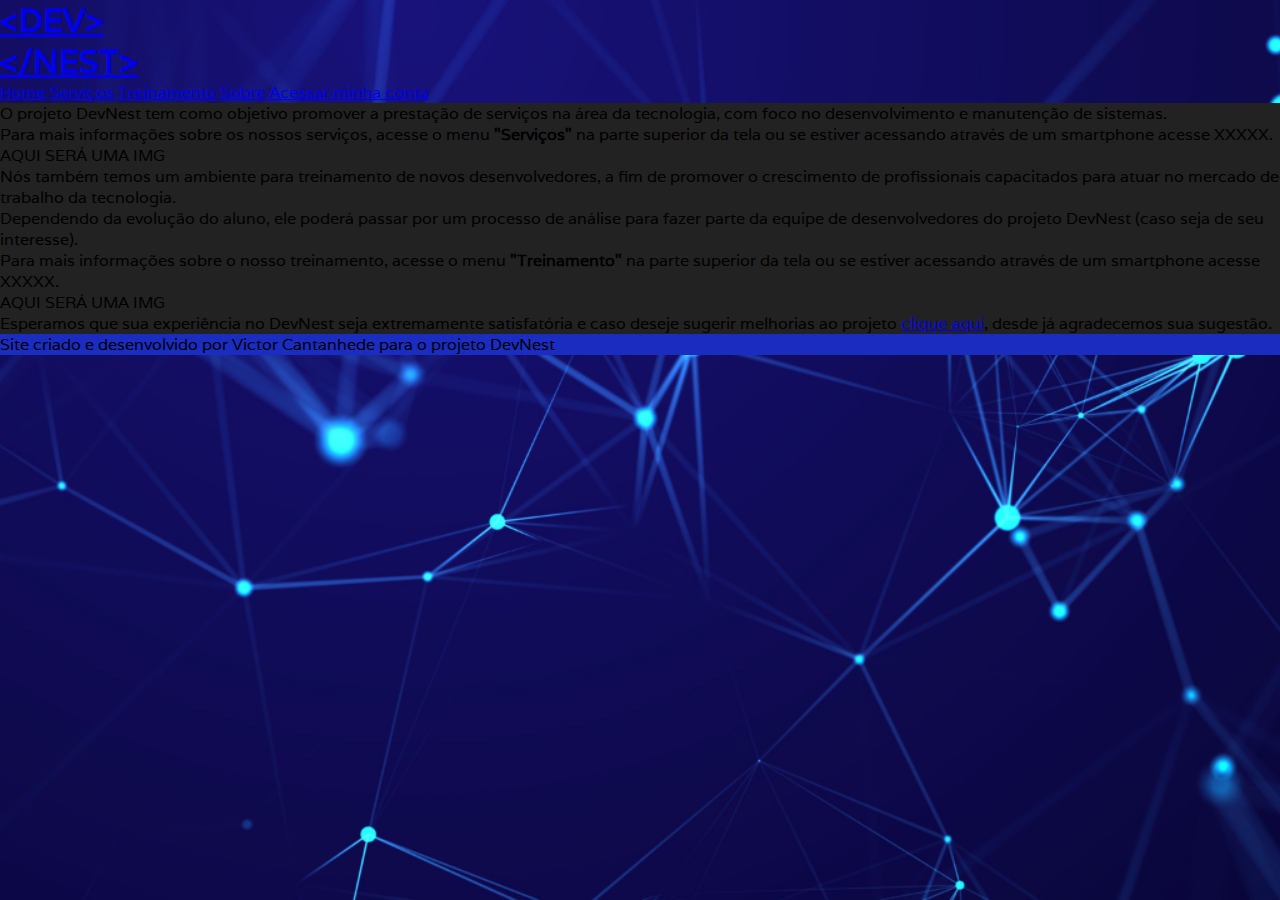
==== home.html @ 0b0e447b "html home iniciado" ====
<!DOCTYPE html>
<html lang="pt-br">
<head>
    <meta charset="UTF-8">
    <meta name="viewport" content="width=device-width, initial-scale=1.0">
    <title>DevNest - Home</title>
    <link rel="shortcut icon" href="imagens/favicon.ico" type="image/x-icon">
    <link rel="stylesheet" href="estilos/acesso.css">
    <link rel="stylesheet" href="estilos/home.css">
    <link rel="stylesheet" href="estilos/home002.css">
</head>
<body>

    <!--CABEÇALHO-->
    <header>
        <div class="cabecalho">

            <!--LOGO DEVNEST-->
            <div class="logo">
                <a href="home.html" target="_self">
                    <h1 id="logo01">&lt;DEV&gt;</h1>
                    <h1 id="logo02">&lt;/NEST&gt;</h1>
                </a>
            </div>

            <!--MENUS DE NAVEGAÇÃO-->
            <nav class="menus">
                <a href="home.html">Home</a>
                <a href="#">Serviços</a>
                <a href="#">Treinamento</a>
                <a href="#">Sobre</a>
                <a href="#">Acessar minha conta</a>
            </nav>
        </div>
    </header>

    <!--CONTEÚDO PRINCIPAL-->
    <main>

        <!--SOBRE OS SERVIÇOS-->
        <section class="sobreservicos">
            <article class="infoservicos">
                <p>
                    O projeto DevNest tem como objetivo promover a prestação de serviços na área da tecnologia, com foco no desenvolvimento e manutenção de sistemas.
                </p>
                <p>
                    Para mais informações sobre os nossos serviços, acesse o menu <strong>"Serviços"</strong> na parte superior da tela ou se estiver acessando através de um smartphone acesse XXXXX.
                </p>
            </article>
            <span>AQUI SERÁ UMA IMG</span>
        </section>

        <!--SOBRE O TREINAMENTO-->
        <section class="sobretreinamento">
            <article class="infotreinamento">
                <p>
                    Nós também temos um ambiente para treinamento de novos desenvolvedores, a fim de promover o crescimento de profissionais capacitados para atuar no mercado de trabalho da tecnologia.
                </p>
                <p>
                    Dependendo da evolução do aluno, ele poderá passar por um processo de análise para fazer parte da equipe de desenvolvedores do projeto DevNest (caso seja de seu interesse).
                </p>
                <p>
                    Para mais informações sobre o nosso treinamento, acesse o menu <strong>"Treinamento"</strong> na parte superior da tela ou se estiver acessando através de um smartphone acesse XXXXX.
                </p>
            </article>
            <span>AQUI SERÁ UMA IMG</span>
        </section>

        <!--FINAL DO CONTEÚDO-->
        <section>
            <p>
                Esperamos que sua experiência no DevNest seja extremamente satisfatória e caso deseje sugerir melhorias ao projeto <a href="#">clique aqui</a>, desde já agradecemos sua sugestão.
            </p>
        </section>
    </main>

    <!--RODAPÉ-->
    <footer>
        <aside>
            <p>
                Site criado e desenvolvido por Victor Cantanhede para o projeto DevNest
            </p>
        </aside>
    </footer>
</body>
</html>
---- estilos/acesso.css ----
@charset "UTF-8";

/*VERSÃO MOBILE*/

/*CONFIGURAÇÃO GERAL*/

@import url('https://fonts.googleapis.com/css2?family=Varela&display=swap');


/*VARIÁVEIS PADRÕES*/

:root {
    --fontepadrao: "Varela", sans-serif;
    --corpadrao001: #1B2CC1;
    --corpadrao002: #058ED9;
    --corpadrao003: #00A7E1;
    --corpadrao004: #34E5FF;
    --corpadrao005: #FFFFFF;
    --corpadrao006: #222222;
    --box-shado001: 0px 0px 20px rgba(0, 0, 0, 0.60);
}

* {
    margin: 0px;
    padding: 0px;
    font-family: var(--fontepadrao);
}

/*BACKGROUND GERAL*/

html, body {
    height: 100vh;
    width: 100vw;
    background-color: white;
}

/*CONFIGURAÇÃO ESPECÍFICA MOBILE*/

@media screen and (max-width: 640px) {

/*BACKGROUND*/
    html, body {
        background-image: url(../imagens/wallpaper-fundo001.png);
        background-size: cover;
        background-repeat: no-repeat;
    }

/*CONTAINER PRINCIPAL*/
    div.container {
        width: 90vw;
        max-width: 300px;
        height: 70vh;
        padding: 15px;
        display: flex;
        flex-flow: column wrap;
        justify-content: space-evenly;
        align-items: stretch;
        position: absolute;
        top: 50%;
        left: 50%;
        transform: translate(-50%, -50%);

        color: var(--corpadrao005);
        background-color: rgba(0, 0, 0, 0.5);
        backdrop-filter: blur(10px);
        border-radius: 10px;
        box-shadow: var(--box-shado001)
    }

    div.container002 {
        height: 500px;
        display: flex;
        flex-flow: column wrap;
        justify-content: space-evenly;
        align-items: stretch;
    }

/*LOGO DEVNEST*/
    div.titulos {
        text-align: center;
        font-weight: bolder;
    }

    #titulo01 {
        padding-right: 57px;
        font-size: 2em;
        text-shadow: var(--box-shado001);
    }

    #titulo02 {
        text-align: center;
        font-size: 3em;
        color: var(--corpadrao002);
        text-shadow: var(--box-shado001);
    }

/*SAUDAÇÃO*/
    div.saudacao {
        text-align: left;
        font-size: 1em;
    }

/*INPUT DADOS*/
    form {
        display: flex;
        justify-content: center;
    }

    input#inome {
        width: 100%;
        height: 40px;
        padding: 10px;
        outline: none;
        border: none;
        border-radius: 10px;
        font-size: 1em;
        box-shadow: var(--box-shado001);
        background-color: var(--corpadrao006);
        color: white;
    }

    input#inome:focus {
        background-color: white;
        color: black;
        transition: 0.4s;
    }

/*BOTÃO ENTRAR*/
    #btnEntrar {
        width: 100%;
        height: 56px;
        padding: 10px;
        outline: none;
        border: none;
        border-radius: 10px;
        box-shadow: var(--box-shado001);
        font-size: 1.1em;    
        background-color: var(--corpadrao001);
        color: white;
        cursor: pointer;
    }

    #btnEntrar:hover {
        background-color: var(--corpadrao002);
        transition: 0.4s;
    }

    #btnEntrar:active {
        background-color: var(--corpadrao006);
        color: white;
        transition: 0.1s;
    }

/*OU*/
    #iou {
        font-size: 1em;
        text-align: center;
    }

/*ACESSO ANÔNIMO*/
    div#containerAnonimo {
        height: 0px;
        margin-top: 10px;
        margin-bottom: 10px;
        display: flex;
        justify-content: center;
        align-items: center;
    }

    #acessAnonimo {
        width: 200px;
        color: var(--corpadrao005);
        text-align: center;
        text-decoration: none;
        border: 1px solid var(--corpadrao001);
        border-radius: 10px;
        box-shadow: var(--box-shado001);
    }

    #acessAnonimo:hover {
        background-color: var(--corpadrao001);
        color: white;
        transition: 0.4s;
    }

    #acessAnonimo:active {
        background-color: var(--corpadrao006);
        color: white;
        transition: 0.1s;
    }

}
---- estilos/home.css ----
@charset "UTF-8";

/*VERSÃO MOBILE*/

/*PÁGINA INICIAL*/

/*CONFIGURAÇÃO GERAL*/

@import url('https://fonts.googleapis.com/css2?family=Varela&display=swap');


/*VARIÁVEIS PADRÕES*/

:root {
    --fontepadrao: "Varela", sans-serif;
    --corpadrao001: #1B2CC1;
    --corpadrao002: #058ED9;
    --corpadrao003: #00A7E1;
    --corpadrao004: #34E5FF;
    --corpadrao005: #FFFFFF;
    --corpadrao006: #222222;
    --box-shado001: 0px 0px 20px rgba(0, 0, 0, 0.60);
}

* {
    margin: 0px;
    padding: 0px;
    font-family: var(--fontepadrao);
}

/*BACKGROUND GERAL*/

html, body {
    height: 100vh;
    width: 100vw;
    background-color: white;
    display: flex;
    flex-flow: column wrap;
}

@media screen and (max-width: 640px) {

    /*BACKGROUND*/
    html, body {
        background-image: url(../imagens/wallpaper-fundo001.png);
        background-size: cover;
        background-repeat: no-repeat;
    }
}
---- estilos/home002.css ----
@charset "UTF-8";

/*VERSÃO DESKTOP*/

/*PÁGINA INICIAL*/

/*CONFIGURAÇÃO GERAL*/

@import url('https://fonts.googleapis.com/css2?family=Varela&display=swap');


/*VARIÁVEIS PADRÕES*/

:root {
    --fontepadrao: "Varela", sans-serif;
    --corpadrao001: #1B2CC1;
    --corpadrao002: #058ED9;
    --corpadrao003: #00A7E1;
    --corpadrao004: #34E5FF;
    --corpadrao005: #FFFFFF;
    --corpadrao006: #222222;
    --box-shado001: 0px 0px 20px rgba(0, 0, 0, 0.60);
}

* {
    margin: 0px;
    padding: 0px;
    font-family: var(--fontepadrao);
}

/*BACKGROUND GERAL*/

html, body {
    height: 100vh;
    width: 100vw;
    background-color: white;
}

@media screen and (min-width: 641px) {

    /*BACKGROUND*/
    html, body {
        background-image: url(../imagens/wallpaper-fundo001.png);
        background-size: cover;
        background-repeat: no-repeat;
        display: flex;
        flex-flow: column wrap;
    }

    main {
        background-color: var(--corpadrao006);
    }

    footer {
        background-color: var(--corpadrao001);
    }
}
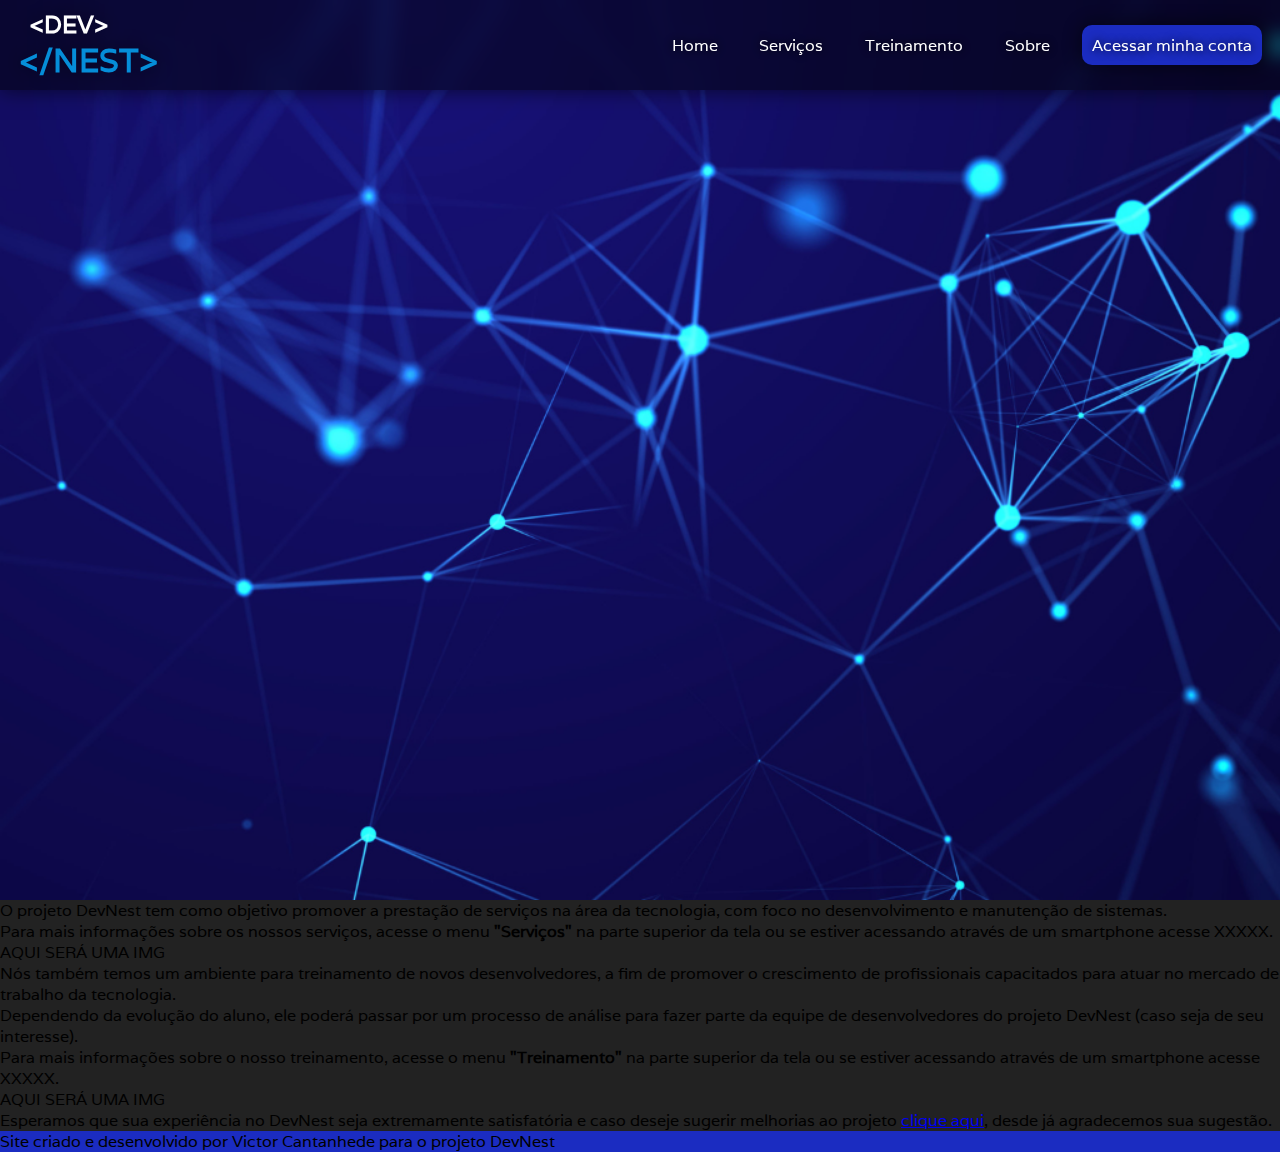
==== commit 312783d7: "barra de menu finalizada" ====
--- a/home.html
+++ b/home.html
@@ -25,11 +25,11 @@
 
             <!--MENUS DE NAVEGAÇÃO-->
             <nav class="menus">
-                <a href="home.html">Home</a>
-                <a href="#">Serviços</a>
-                <a href="#">Treinamento</a>
-                <a href="#">Sobre</a>
-                <a href="#">Acessar minha conta</a>
+                <a href="home.html"><p>Home</p></a>
+                <a href="#"><p>Serviços</p></a>
+                <a href="#"><p>Treinamento</p></a>
+                <a href="#"><p>Sobre</p></a>
+                <a href="#" id="btnAcessarConta"><p>Acessar minha conta</p></a>
             </nav>
         </div>
     </header>
--- a/estilos/acesso.css
+++ b/estilos/acesso.css
@@ -17,6 +17,7 @@
     --corpadrao004: #34E5FF;
     --corpadrao005: #FFFFFF;
     --corpadrao006: #222222;
+    --fundo-blur: rgba(0, 0, 0, 0.5);
     --box-shado001: 0px 0px 20px rgba(0, 0, 0, 0.60);
 }
 
--- a/estilos/home.css
+++ b/estilos/home.css
@@ -19,6 +19,7 @@
     --corpadrao004: #34E5FF;
     --corpadrao005: #FFFFFF;
     --corpadrao006: #222222;
+    --fundo-blur: rgba(0, 0, 0, 0.5);
     --box-shado001: 0px 0px 20px rgba(0, 0, 0, 0.60);
 }
 
--- a/estilos/home002.css
+++ b/estilos/home002.css
@@ -19,6 +19,7 @@
     --corpadrao004: #34E5FF;
     --corpadrao005: #FFFFFF;
     --corpadrao006: #222222;
+    --fundo-blur: rgba(0, 0, 0, 0.5);
     --box-shado001: 0px 0px 20px rgba(0, 0, 0, 0.60);
 }
 
@@ -32,8 +33,10 @@
 
 html, body {
     height: 100vh;
-    width: 100vw;
+    width: 100%;
     background-color: white;
+    display: flex;
+    flex-flow: column wrap;
 }
 
 @media screen and (min-width: 641px) {
@@ -43,8 +46,84 @@
         background-image: url(../imagens/wallpaper-fundo001.png);
         background-size: cover;
         background-repeat: no-repeat;
+        background-attachment: fixed;
         display: flex;
-        flex-flow: column wrap;
+        flex-flow: column nowrap;
+    }
+
+    header {
+        min-height: 100vh;
+    }
+
+    header div.cabecalho {
+        padding: 20px;
+        position: fixed;
+        height: 50px;
+        width: 97%;
+        display: flex;
+        flex-direction: row;
+        justify-content: space-between;
+        align-items: center;
+        background-color: var(--fundo-blur);
+        backdrop-filter: blur(10px);
+        box-shadow: var(--box-shado001);
+    }
+
+    header div.cabecalho a {
+        height: 20px;
+        text-decoration: none;
+        cursor: pointer;
+    }
+
+    #logo01 {
+        margin-left: 10px;
+        font-size: 1.5em;
+        color: white;
+        text-shadow: var(--box-shado001);
+    }
+
+    #logo02 {
+        font-size: 2em;
+        color: var(--corpadrao002);
+        text-shadow: var(--box-shado001);
+    }
+
+    nav.menus {
+        width: 600px;
+        display: flex;
+        justify-content: space-between;
+    }
+
+    nav.menus a {
+        padding: 10px;
+        color: white;
+        border-radius: 10px;
+        text-align: center;
+        transition: 0.4s;
+    }
+
+    nav.menus a p {
+        text-shadow: 0px 0px 10px black;
+    }
+
+    nav.menus a:hover {
+        background-color: var(--corpadrao002);
+        font-weight: bold;
+        text-shadow: var(--box-shado001);
+        box-shadow: var(--box-shado001);
+        transition: 0.4s;
+    }
+
+    nav.menus a#btnAcessarConta {
+        background-color: var(--corpadrao001);
+        text-shadow: var(--box-shado001);
+        box-shadow: var(--box-shado001);
+        transition: 0.4s;
+    }
+
+    nav.menus a#btnAcessarConta:hover {
+        background-color: var(--corpadrao002);
+        transition: 0.4s;
     }
 
     main {
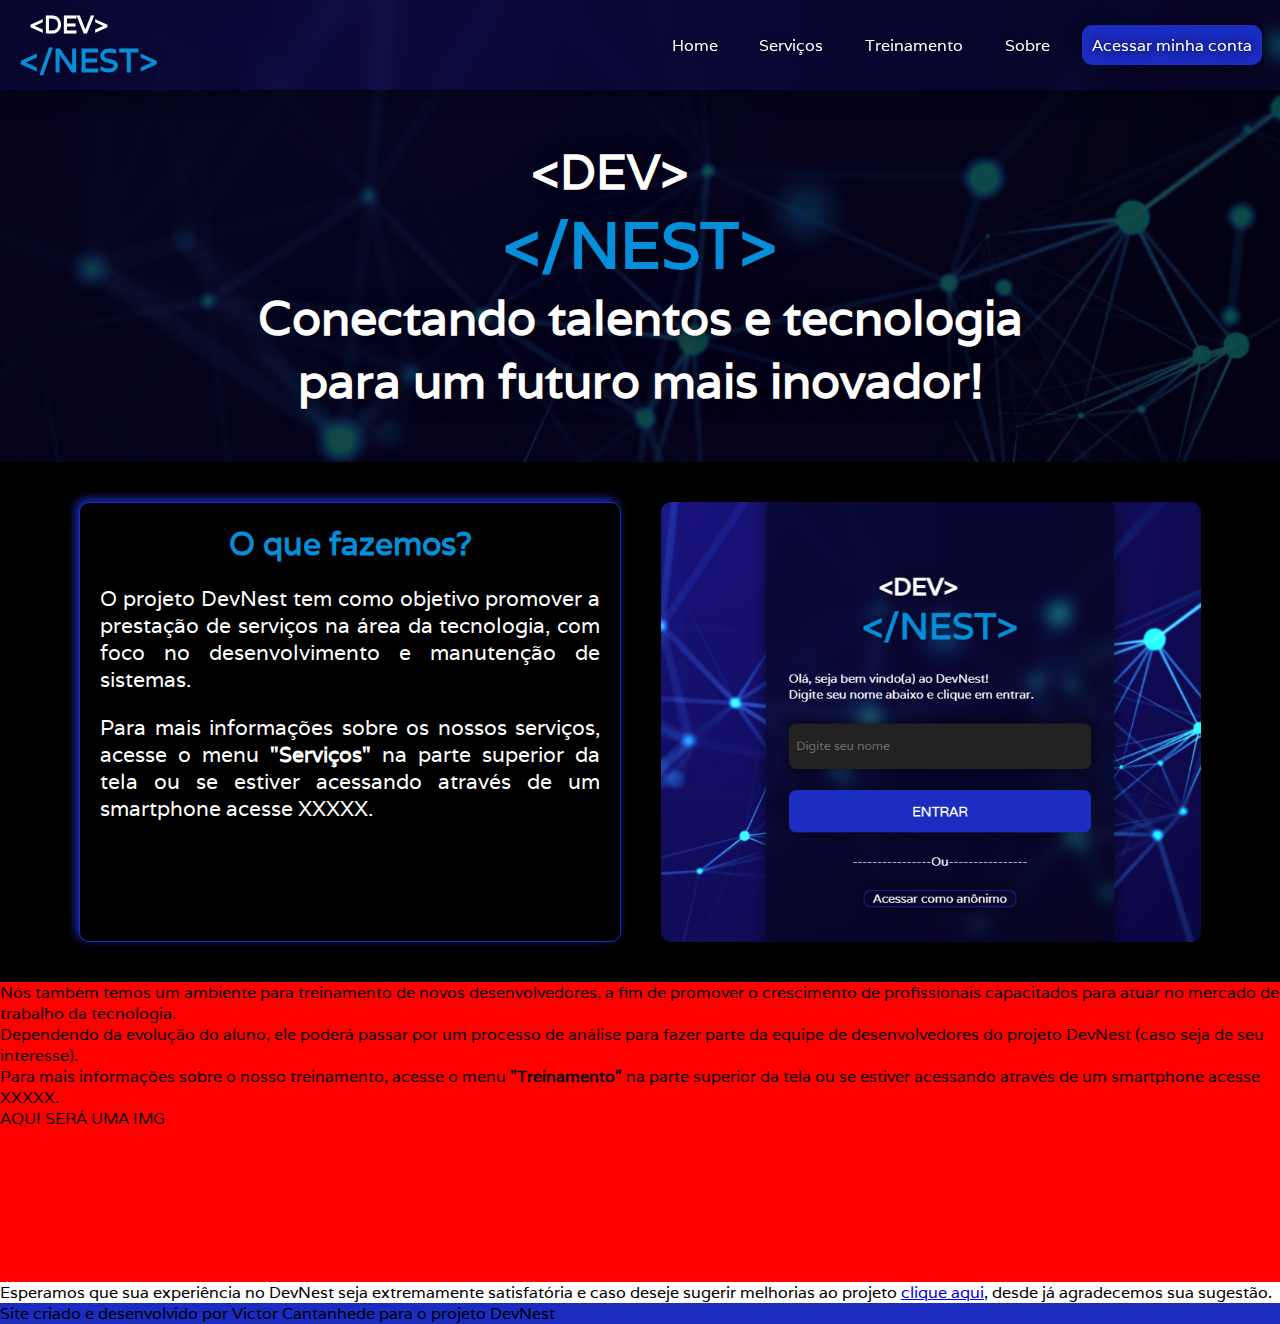
==== commit 79544c8d: "teste main" ====
--- a/home.html
+++ b/home.html
@@ -37,17 +37,33 @@
     <!--CONTEÚDO PRINCIPAL-->
     <main>
 
+        <!--SLOGAN-->
+        <section class="slogan">
+            <article class="sobreslogan">
+                <h1 id="logo01">&lt;DEV&gt;</h1>
+                <h1 id="logo02">&lt;/NEST&gt;</h1>
+                <p>
+                    Conectando talentos e tecnologia para um futuro mais inovador!
+                </p>
+            </article>
+        </section>
+
         <!--SOBRE OS SERVIÇOS-->
         <section class="sobreservicos">
             <article class="infoservicos">
+                <h1>O que fazemos?</h1>
+                <br>
                 <p>
                     O projeto DevNest tem como objetivo promover a prestação de serviços na área da tecnologia, com foco no desenvolvimento e manutenção de sistemas.
                 </p>
+                <br>
                 <p>
                     Para mais informações sobre os nossos serviços, acesse o menu <strong>"Serviços"</strong> na parte superior da tela ou se estiver acessando através de um smartphone acesse XXXXX.
                 </p>
             </article>
-            <span>AQUI SERÁ UMA IMG</span>
+            <span>
+                <!--img css-->
+            </span>
         </section>
 
         <!--SOBRE O TREINAMENTO-->
--- a/estilos/acesso.css
+++ b/estilos/acesso.css
@@ -17,6 +17,7 @@
     --corpadrao004: #34E5FF;
     --corpadrao005: #FFFFFF;
     --corpadrao006: #222222;
+    --corpadrao007: #0a0a0a;
     --fundo-blur: rgba(0, 0, 0, 0.5);
     --box-shado001: 0px 0px 20px rgba(0, 0, 0, 0.60);
 }
--- a/estilos/home.css
+++ b/estilos/home.css
@@ -19,6 +19,7 @@
     --corpadrao004: #34E5FF;
     --corpadrao005: #FFFFFF;
     --corpadrao006: #222222;
+    --corpadrao007: #0a0a0a;
     --fundo-blur: rgba(0, 0, 0, 0.5);
     --box-shado001: 0px 0px 20px rgba(0, 0, 0, 0.60);
 }
--- a/estilos/home002.css
+++ b/estilos/home002.css
@@ -19,6 +19,7 @@
     --corpadrao004: #34E5FF;
     --corpadrao005: #FFFFFF;
     --corpadrao006: #222222;
+    --corpadrao007: #0a0a0a;
     --fundo-blur: rgba(0, 0, 0, 0.5);
     --box-shado001: 0px 0px 20px rgba(0, 0, 0, 0.60);
 }
@@ -36,7 +37,7 @@
     width: 100%;
     background-color: white;
     display: flex;
-    flex-flow: column wrap;
+    flex-flow: column nowrap;
 }
 
 @media screen and (min-width: 641px) {
@@ -52,14 +53,13 @@
     }
 
     header {
-        min-height: 100vh;
+        min-height: 90px;
     }
 
     header div.cabecalho {
-        padding: 20px;
-        position: fixed;
         height: 50px;
         width: 97%;
+        padding: 20px;
         display: flex;
         flex-direction: row;
         justify-content: space-between;
@@ -67,6 +67,7 @@
         background-color: var(--fundo-blur);
         backdrop-filter: blur(10px);
         box-shadow: var(--box-shado001);
+        position: fixed;
     }
 
     header div.cabecalho a {
@@ -96,6 +97,7 @@
 
     nav.menus a {
         padding: 10px;
+        outline: none;
         color: white;
         border-radius: 10px;
         text-align: center;
@@ -126,8 +128,104 @@
         transition: 0.4s;
     }
 
+    /*TESTANDO POSIÇÃO SLOGAN*/
+    div.slogan {
+        height: 300px;
+        max-width: 500px;
+        background-color: white;
+    }
+
+    section.slogan p {
+        font-size: 3em;
+        text-align: center;
+    }
+
+    /*CONTEÚDO PRINCIPAL*/
     main {
-        background-color: var(--corpadrao006);
+        max-width: 100%;
+        display: flex;
+        flex-flow: column nowrap;
+    }
+
+    main section.slogan {
+        min-height: 300px;
+        min-width: 100%;
+        display: flex;
+        justify-content: center;
+        align-items: center;
+        background-color: rgba(0, 0, 0, 0.719);
+    }
+
+    main article.sobreslogan {
+        width: 800px;
+        padding: 50px;
+        display: flex;
+        flex-flow: column nowrap;
+        align-items: center;
+    }
+
+    main article.sobreslogan > #logo01 {
+        margin-right: 70px;
+        font-size: 3em;
+    }
+
+    main article.sobreslogan > #logo02 {
+        font-size: 4em;
+    }
+
+    main section.slogan p {
+        font-size: 3em;
+        text-align: center;
+        text-shadow: var(--box-shado001);
+        font-weight: bolder;
+        color: white;
+    }
+
+    main section.sobreservicos {
+        min-height: 400px;
+        max-width: 100%;
+        padding: 40px;
+        background-color: black;
+        display: flex;
+        flex-flow: row wrap;
+        justify-content: space-evenly;
+    }
+
+    main article.infoservicos {
+        width: 500px;
+        padding: 20px;
+        border: 1px solid var(--corpadrao001);
+        border-radius: 10px;
+        background-color: black;
+        box-shadow: -3px -3px 10px var(--corpadrao001);
+    }
+
+    main article.infoservicos h1 {
+        font-size: 2em;
+        color: var(--corpadrao002);
+        text-align: center;
+    }
+
+    main article.infoservicos p {
+        color: white;
+        font-size: 1.3em;
+        text-align: justify;
+    }
+
+    main section.sobreservicos span {
+        height: 400px;
+        width: 500px;
+        padding: 20px;
+        background-image: url(../imagens/img001.png);
+        background-repeat: no-repeat;
+        background-size: cover;
+        border-radius: 10px;
+        overflow: hidden;
+    }
+
+    main section.sobretreinamento {
+        height: 300px;
+        background-color: red;
     }
 
     footer {
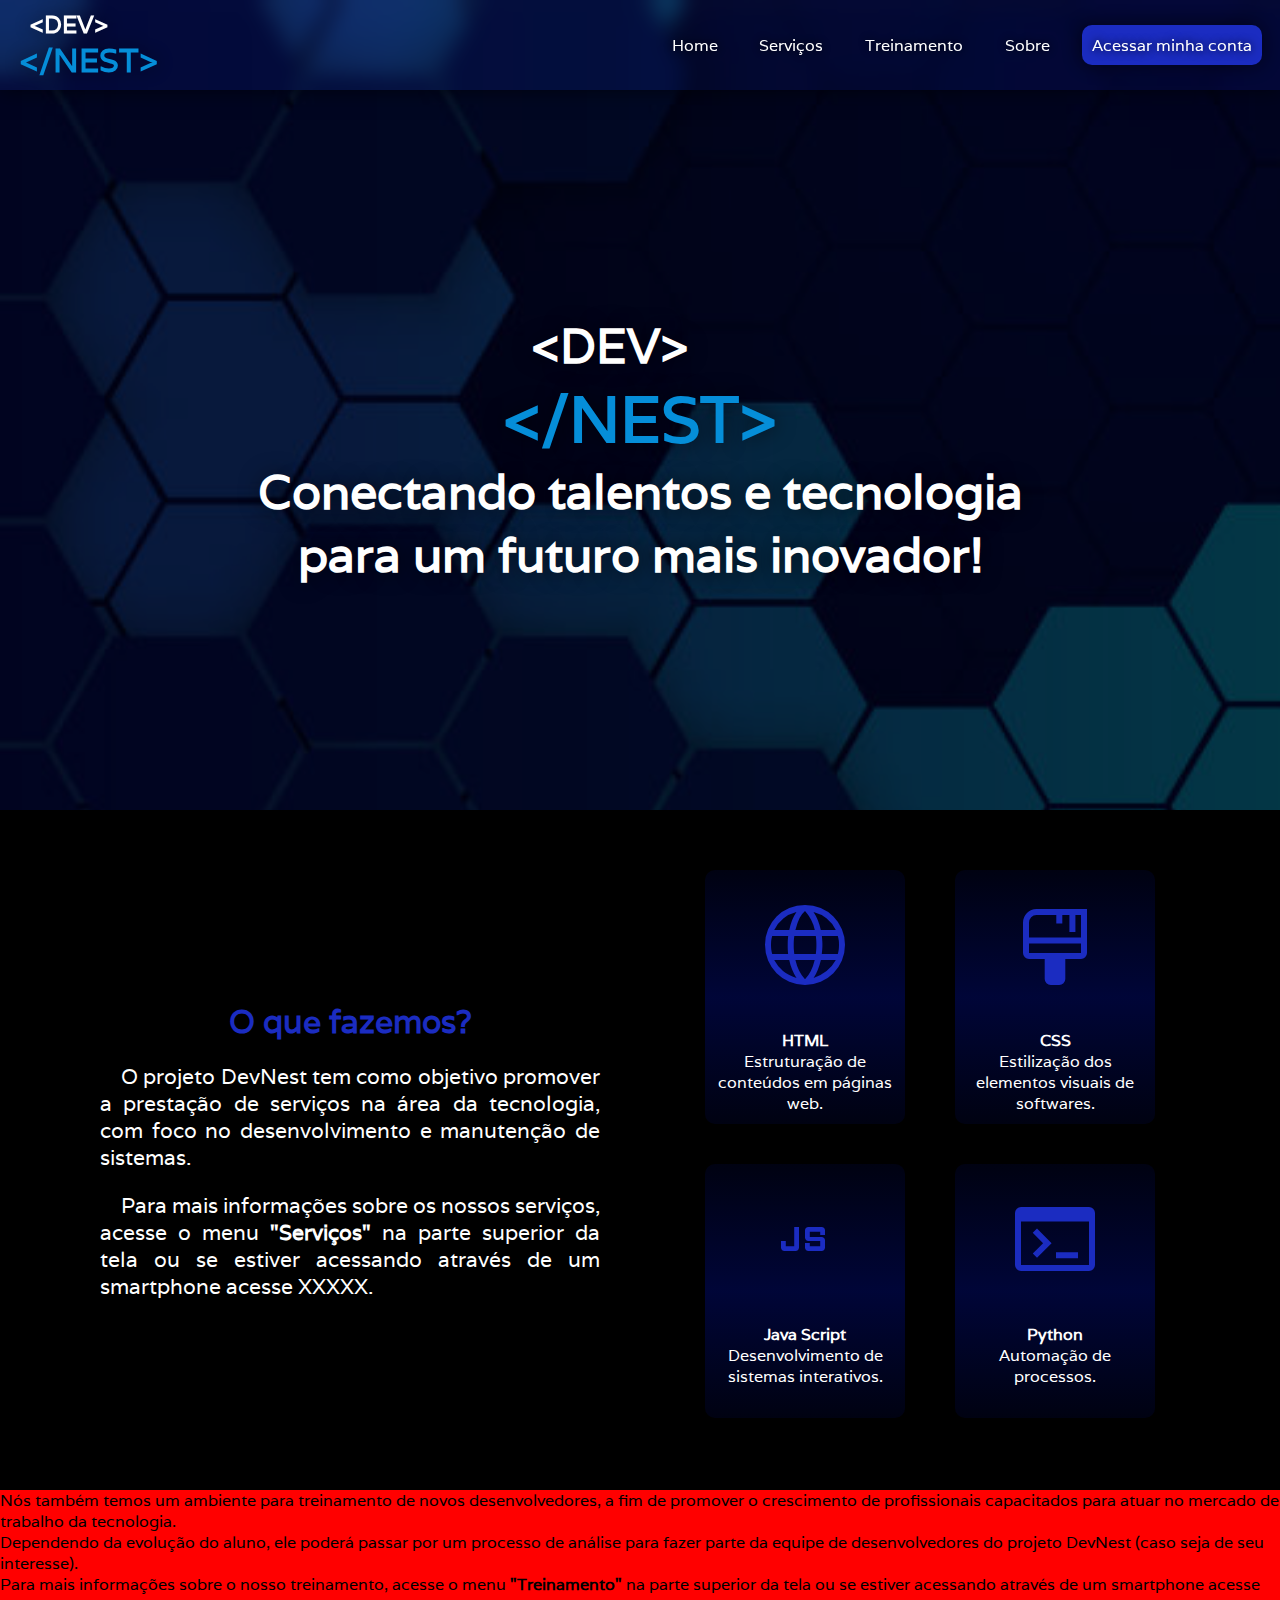
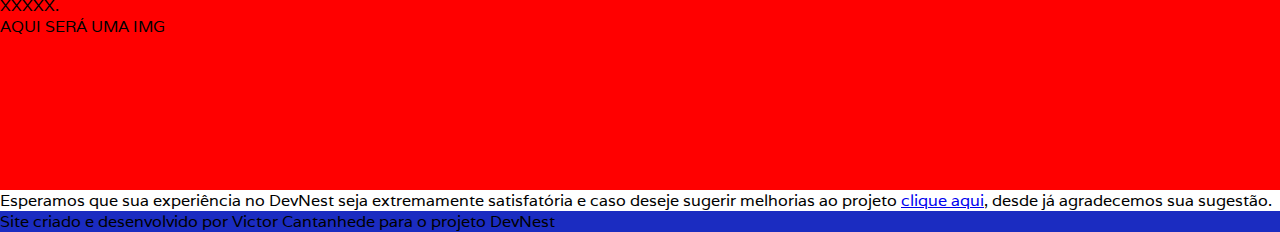
==== commit 6452cf1b: "section serviços finalizada." ====
--- a/home.html
+++ b/home.html
@@ -8,6 +8,7 @@
     <link rel="stylesheet" href="estilos/acesso.css">
     <link rel="stylesheet" href="estilos/home.css">
     <link rel="stylesheet" href="estilos/home002.css">
+    <link rel="stylesheet" href="https://fonts.googleapis.com/css2?family=Material+Symbols+Outlined:opsz,wght,FILL,GRAD@48,400,0,0" />
 </head>
 <body>
 
@@ -50,6 +51,8 @@
 
         <!--SOBRE OS SERVIÇOS-->
         <section class="sobreservicos">
+
+            <!--INFORMAÇÕES SERVIÇOS-->
             <article class="infoservicos">
                 <h1>O que fazemos?</h1>
                 <br>
@@ -61,9 +64,62 @@
                     Para mais informações sobre os nossos serviços, acesse o menu <strong>"Serviços"</strong> na parte superior da tela ou se estiver acessando através de um smartphone acesse XXXXX.
                 </p>
             </article>
-            <span>
-                <!--img css-->
-            </span>
+
+            <!--CARDS SERVIÇOS-->
+            <section class="cards">
+
+                <!--CARD HTML-->
+                <div class="containercard">
+                    <div class="containericoncard">
+                        <span class="material-symbols-outlined" id="iconcard-html">
+                            language
+                        </span>
+                    </div>
+                    <p>
+                        <strong>HTML</strong><br>
+                        Estruturação de conteúdos em páginas web.
+                    </p>
+                </div>
+
+                <!--CARD CSS-->
+                <div class="containercard">
+                    <div class="containericoncard">
+                        <span class="material-symbols-outlined" id="css">
+                            format_paint
+                        </span>
+                    </div>
+                    <p>
+                        <strong>CSS</strong><br>
+                        Estilização dos elementos visuais de softwares.
+                    </p>
+                </div>
+
+                <!--CARD JAVA SCRIPT-->
+                <div class="containercard">
+                    <div class="containericoncard">
+                        <span class="material-symbols-outlined" id="js">
+                            javascript
+                        </span>
+                    </div>
+                    <p>
+                        <strong>Java Script</strong><br>
+                        Desenvolvimento de sistemas interativos.
+                    </p>
+                </div>
+
+                <!--CARD AUTOMAÇÃO DE PROCESSOS-->
+                <div class="containercard">
+                    <div class="containericoncard">
+                        <span class="material-symbols-outlined" id="py">
+                            terminal
+                        </span>
+                    </div>
+                    <p>
+                        <strong>Python</strong><br>
+                        Automação de processos.
+                    </p>
+                </div>
+            </section>
         </section>
 
         <!--SOBRE O TREINAMENTO-->
--- a/estilos/acesso.css
+++ b/estilos/acesso.css
@@ -18,6 +18,7 @@
     --corpadrao005: #FFFFFF;
     --corpadrao006: #222222;
     --corpadrao007: #0a0a0a;
+    --fundo-cards: linear-gradient(to bottom, #000f911f, #000e9162, #000f911f); /*background-image*/
     --fundo-blur: rgba(0, 0, 0, 0.5);
     --box-shado001: 0px 0px 20px rgba(0, 0, 0, 0.60);
 }
--- a/estilos/home.css
+++ b/estilos/home.css
@@ -20,6 +20,7 @@
     --corpadrao005: #FFFFFF;
     --corpadrao006: #222222;
     --corpadrao007: #0a0a0a;
+    --fundo-cards: linear-gradient(to bottom, #000f911f, #000e9162, #000f911f); /*background-image*/
     --fundo-blur: rgba(0, 0, 0, 0.5);
     --box-shado001: 0px 0px 20px rgba(0, 0, 0, 0.60);
 }
--- a/estilos/home002.css
+++ b/estilos/home002.css
@@ -20,6 +20,7 @@
     --corpadrao005: #FFFFFF;
     --corpadrao006: #222222;
     --corpadrao007: #0a0a0a;
+    --fundo-cards: linear-gradient(to bottom, #000f911f, #000e9162, #000f911f); /*background-image*/
     --fundo-blur: rgba(0, 0, 0, 0.5);
     --box-shado001: 0px 0px 20px rgba(0, 0, 0, 0.60);
 }
@@ -44,7 +45,7 @@
 
     /*BACKGROUND*/
     html, body {
-        background-image: url(../imagens/wallpaper-fundo001.png);
+        background-image: url(../imagens/fundo002.jpg);
         background-size: cover;
         background-repeat: no-repeat;
         background-attachment: fixed;
@@ -128,7 +129,22 @@
         transition: 0.4s;
     }
 
-    /*TESTANDO POSIÇÃO SLOGAN*/
+    /*CONTEÚDO PRINCIPAL*/
+    main {
+        max-width: 100%;
+        display: flex;
+        flex-flow: column nowrap;
+    }
+
+    main section.slogan {
+        min-height: 80vh;
+        min-width: 100%;
+        display: flex;
+        justify-content: center;
+        align-items: center;
+        background-color: rgba(0, 0, 0, 0.719);
+    }
+
     div.slogan {
         height: 300px;
         max-width: 500px;
@@ -140,22 +156,6 @@
         text-align: center;
     }
 
-    /*CONTEÚDO PRINCIPAL*/
-    main {
-        max-width: 100%;
-        display: flex;
-        flex-flow: column nowrap;
-    }
-
-    main section.slogan {
-        min-height: 300px;
-        min-width: 100%;
-        display: flex;
-        justify-content: center;
-        align-items: center;
-        background-color: rgba(0, 0, 0, 0.719);
-    }
-
     main article.sobreslogan {
         width: 800px;
         padding: 50px;
@@ -182,7 +182,7 @@
     }
 
     main section.sobreservicos {
-        min-height: 400px;
+        min-height: 600px;
         max-width: 100%;
         padding: 40px;
         background-color: black;
@@ -194,15 +194,16 @@
     main article.infoservicos {
         width: 500px;
         padding: 20px;
-        border: 1px solid var(--corpadrao001);
         border-radius: 10px;
         background-color: black;
-        box-shadow: -3px -3px 10px var(--corpadrao001);
+        display: flex;
+        flex-flow: column nowrap;
+        justify-content: center;
     }
 
     main article.infoservicos h1 {
         font-size: 2em;
-        color: var(--corpadrao002);
+        color: var(--corpadrao001);
         text-align: center;
     }
 
@@ -210,18 +211,74 @@
         color: white;
         font-size: 1.3em;
         text-align: justify;
-    }
-
-    main section.sobreservicos span {
+        text-indent: 1em;
+    }
+
+    main section.cards {
         height: 400px;
         width: 500px;
         padding: 20px;
-        background-image: url(../imagens/img001.png);
-        background-repeat: no-repeat;
-        background-size: cover;
-        border-radius: 10px;
-        overflow: hidden;
-    }
+        background-color: black;
+        border-radius: 10px;
+        display: flex;
+        flex-flow: row wrap;
+        justify-content: space-around;
+    }
+
+    /*MODELO DE CARDS*/
+    .containercard {
+        height: 254px;
+        width: 200px;
+        margin-bottom: 40px;
+        background-image: var(--fundo-cards);
+        border-radius: 10px;
+        transition: 0.4s;
+    }
+
+    .containercard:hover {
+        box-shadow: 0px 0px 10px var(--corpadrao001);
+        transition: 0.4s;
+    }
+    
+    .containericoncard {
+        height: 150px;
+        width: 200px;
+        display: flex;
+        justify-content: center;
+        align-items: center;
+    }
+
+    #iconcard-html {
+        font-size: 6em;
+        color: var(--corpadrao001);
+        text-align: center;
+    }
+
+    #css {
+        font-size: 6em;
+        color: var(--corpadrao001);
+        text-align: center;
+    }
+
+    #js {
+        font-size: 6em;
+        color: var(--corpadrao001);
+        text-align: center;
+    }
+
+    #py {
+        font-size: 6em;
+        color: var(--corpadrao001);
+        text-align: center;
+    }
+
+    .containercard p {
+        padding: 10px;
+        color: white;
+        text-align: center;
+    }
+
+    /*..................*/
 
     main section.sobretreinamento {
         height: 300px;
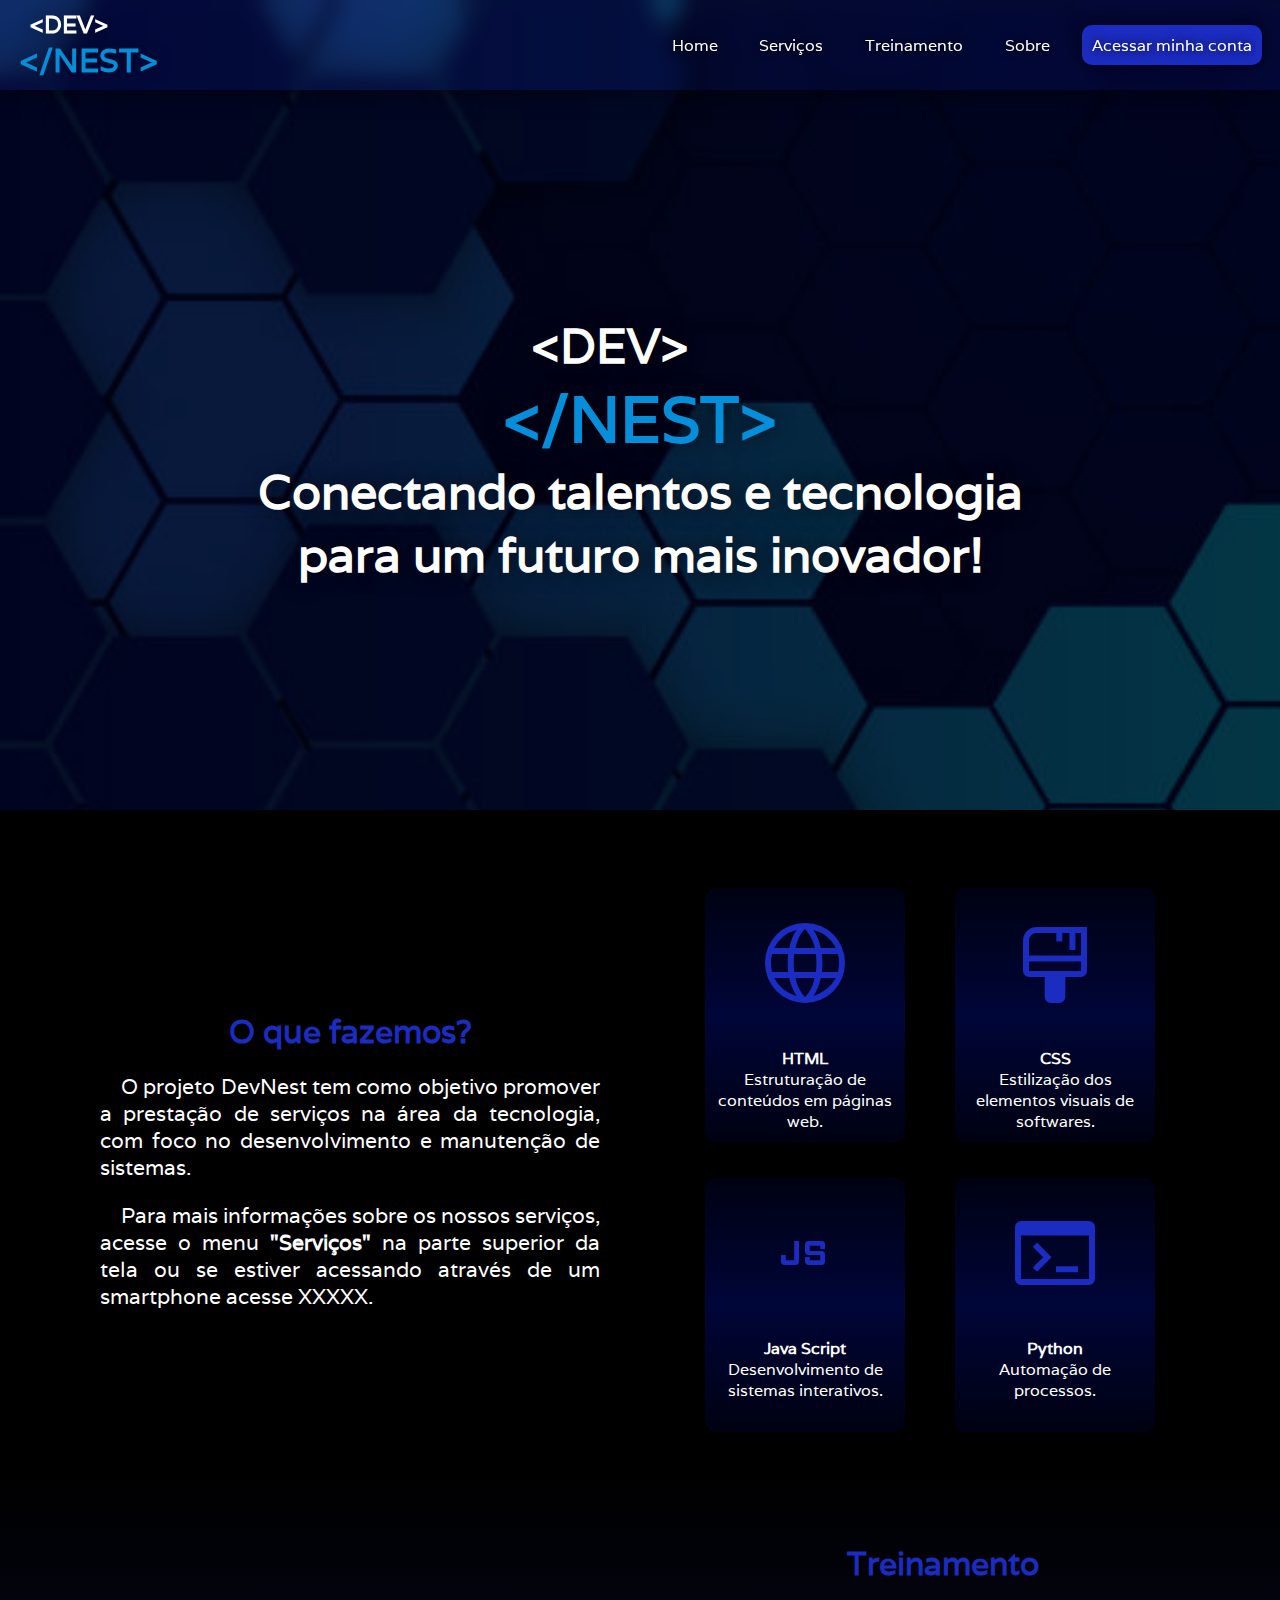
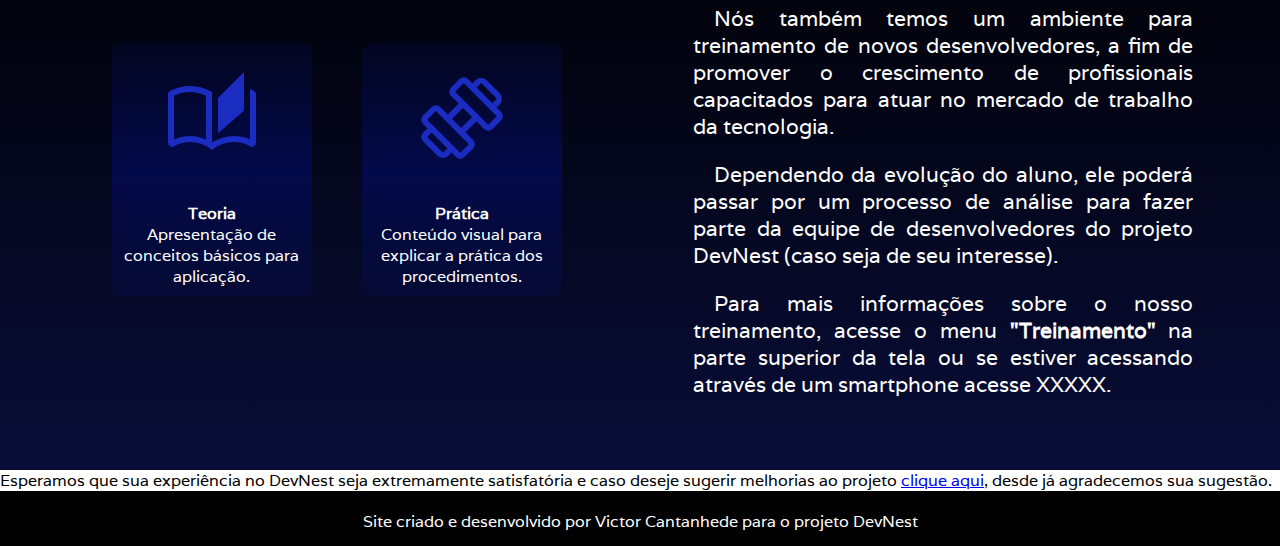
==== commit 6a9de72d: "main finalizado" ====
--- a/home.html
+++ b/home.html
@@ -125,17 +125,50 @@
         <!--SOBRE O TREINAMENTO-->
         <section class="sobretreinamento">
             <article class="infotreinamento">
+                <h1>Treinamento</h1>
+                <br>
                 <p>
                     Nós também temos um ambiente para treinamento de novos desenvolvedores, a fim de promover o crescimento de profissionais capacitados para atuar no mercado de trabalho da tecnologia.
                 </p>
+                <br>
                 <p>
                     Dependendo da evolução do aluno, ele poderá passar por um processo de análise para fazer parte da equipe de desenvolvedores do projeto DevNest (caso seja de seu interesse).
                 </p>
+                <br>
                 <p>
                     Para mais informações sobre o nosso treinamento, acesse o menu <strong>"Treinamento"</strong> na parte superior da tela ou se estiver acessando através de um smartphone acesse XXXXX.
                 </p>
             </article>
-            <span>AQUI SERÁ UMA IMG</span>
+
+            <!--CARDS TREINAMENTO-->
+            <section class="cards002">
+
+                <!--CARD TEÓRICO-->
+                <div class="containercard">
+                    <div class="containericoncard">
+                        <span class="material-symbols-outlined" id="iconcard-html">
+                            auto_stories
+                        </span>
+                    </div>
+                    <p>
+                        <strong>Teoria</strong><br>
+                        Apresentação de conceitos básicos para aplicação.
+                    </p>
+                </div>
+
+                <!--CARD PRÁTICA-->
+                <div class="containercard">
+                    <div class="containericoncard">
+                        <span class="material-symbols-outlined" id="css">
+                            exercise
+                        </span>
+                    </div>
+                    <p>
+                        <strong>Prática</strong><br>
+                        Conteúdo visual para explicar a prática dos procedimentos.
+                    </p>
+                </div>
+            </section>
         </section>
 
         <!--FINAL DO CONTEÚDO-->
--- a/estilos/home002.css
+++ b/estilos/home002.css
@@ -41,7 +41,7 @@
     flex-flow: column nowrap;
 }
 
-@media screen and (min-width: 641px) {
+@media screen and (min-width: 1183px) {
 
     /*BACKGROUND*/
     html, body {
@@ -53,6 +53,7 @@
         flex-flow: column nowrap;
     }
 
+    /*CABEÇALHO*/
     header {
         min-height: 90px;
     }
@@ -90,6 +91,7 @@
         text-shadow: var(--box-shado001);
     }
 
+    /*CABEÇALHO > MENUS*/
     nav.menus {
         width: 600px;
         display: flex;
@@ -136,6 +138,7 @@
         flex-flow: column nowrap;
     }
 
+    /*CONTEÚDO SLOGAN*/
     main section.slogan {
         min-height: 80vh;
         min-width: 100%;
@@ -181,8 +184,9 @@
         color: white;
     }
 
+    /*CONTEÚDO SERVIÇOS*/
     main section.sobreservicos {
-        min-height: 600px;
+        min-height: 580px;
         max-width: 100%;
         padding: 40px;
         background-color: black;
@@ -192,6 +196,7 @@
     }
 
     main article.infoservicos {
+        height: 100%;
         width: 500px;
         padding: 20px;
         border-radius: 10px;
@@ -214,8 +219,8 @@
         text-indent: 1em;
     }
 
+    /*CONTEÚDO SERVIÇOS > CARDS*/
     main section.cards {
-        height: 400px;
         width: 500px;
         padding: 20px;
         background-color: black;
@@ -223,13 +228,13 @@
         display: flex;
         flex-flow: row wrap;
         justify-content: space-around;
+        align-items: center;
     }
 
     /*MODELO DE CARDS*/
     .containercard {
         height: 254px;
         width: 200px;
-        margin-bottom: 40px;
         background-image: var(--fundo-cards);
         border-radius: 10px;
         transition: 0.4s;
@@ -280,12 +285,56 @@
 
     /*..................*/
 
+    /*CONTEÚDO TREINAMENTO*/
     main section.sobretreinamento {
-        height: 300px;
-        background-color: red;
-    }
-
-    footer {
-        background-color: var(--corpadrao001);
+        height: 600px;
+        background-image: linear-gradient(to bottom, black, #080d38);
+        color: white;
+        display: flex;
+        flex-flow: row-reverse wrap;
+        justify-content: space-evenly;
+    }
+
+    section.sobretreinamento article.infotreinamento {
+        width: 500px;
+        padding: 20px;
+        border-radius: 10px;
+        background-color: transparent;
+        display: flex;
+        flex-flow: column nowrap;
+        justify-content: center;
+    }
+
+    section.sobretreinamento article.infotreinamento h1 {
+        font-size: 2em;
+        color: var(--corpadrao001);
+        text-align: center;
+    }
+
+    section.sobretreinamento article.infotreinamento p {
+        color: white;
+        font-size: 1.3em;
+        text-align: justify;
+        text-indent: 1em;
+    }
+
+    main section.cards002 {
+        width: 500px;
+        padding: 20px;
+        background-color: transparent;
+        border-radius: 10px;
+        display: flex;
+        flex-flow: row wrap;
+        justify-content: space-around;
+        align-items: center;
+    }
+
+    /*RODAPÉ*/
+    footer aside {
+        height: 15px;
+        padding: 20px;
+        background-color: black;
+        color: white;
+        text-align: center;
     }
 }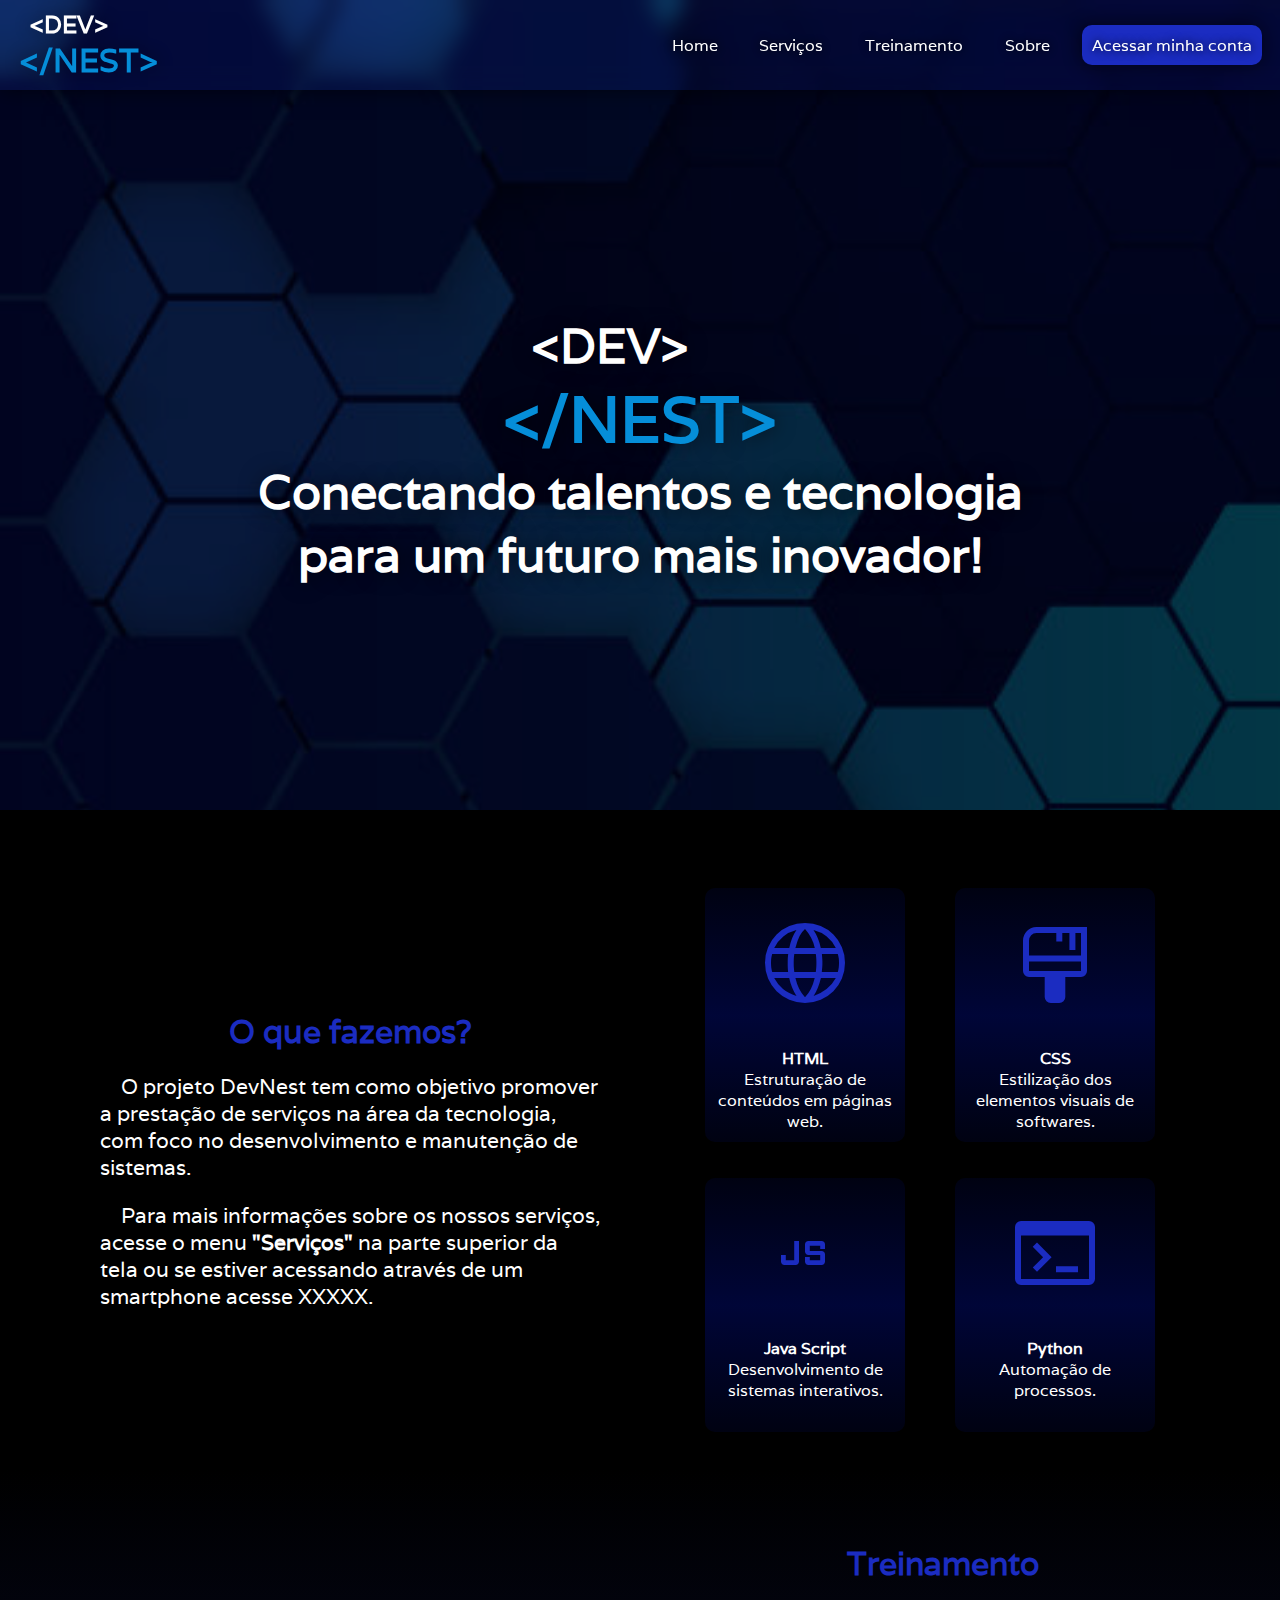
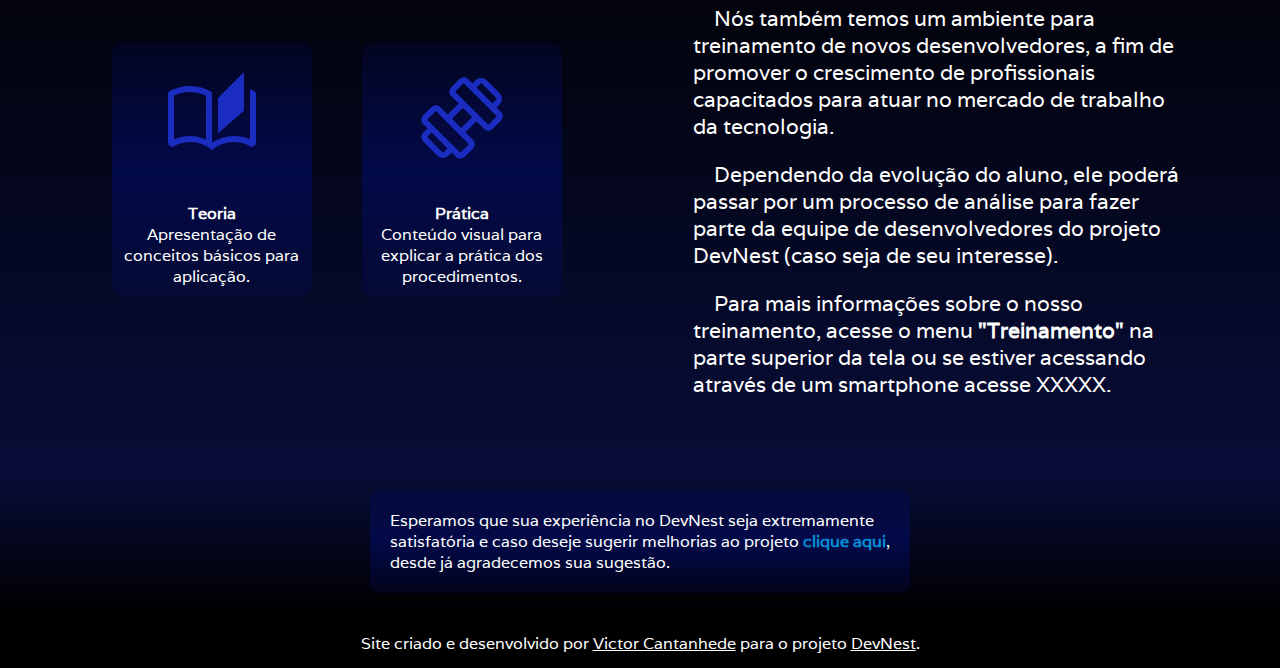
==== commit 9deb354c: "home desktop finalizado" ====
--- a/home.html
+++ b/home.html
@@ -29,7 +29,7 @@
                 <a href="home.html"><p>Home</p></a>
                 <a href="#"><p>Serviços</p></a>
                 <a href="#"><p>Treinamento</p></a>
-                <a href="#"><p>Sobre</p></a>
+                <a href="#isobre"><p>Sobre</p></a>
                 <a href="#" id="btnAcessarConta"><p>Acessar minha conta</p></a>
             </nav>
         </div>
@@ -50,7 +50,7 @@
         </section>
 
         <!--SOBRE OS SERVIÇOS-->
-        <section class="sobreservicos">
+        <section class="sobreservicos" id="isobre">
 
             <!--INFORMAÇÕES SERVIÇOS-->
             <article class="infoservicos">
@@ -172,9 +172,9 @@
         </section>
 
         <!--FINAL DO CONTEÚDO-->
-        <section>
+        <section class="final">
             <p>
-                Esperamos que sua experiência no DevNest seja extremamente satisfatória e caso deseje sugerir melhorias ao projeto <a href="#">clique aqui</a>, desde já agradecemos sua sugestão.
+                Esperamos que sua experiência no DevNest seja extremamente satisfatória e caso deseje sugerir melhorias ao projeto <a href="#"><strong>clique aqui</strong></a>, desde já agradecemos sua sugestão.
             </p>
         </section>
     </main>
@@ -183,7 +183,7 @@
     <footer>
         <aside>
             <p>
-                Site criado e desenvolvido por Victor Cantanhede para o projeto DevNest
+                Site criado e desenvolvido por <u>Victor Cantanhede</u> para o projeto <u>DevNest</u>.
             </p>
         </aside>
     </footer>
--- a/estilos/home002.css
+++ b/estilos/home002.css
@@ -215,7 +215,7 @@
     main article.infoservicos p {
         color: white;
         font-size: 1.3em;
-        text-align: justify;
+        text-align: left;
         text-indent: 1em;
     }
 
@@ -231,7 +231,6 @@
         align-items: center;
     }
 
-    /*MODELO DE CARDS*/
     .containercard {
         height: 254px;
         width: 200px;
@@ -283,8 +282,6 @@
         text-align: center;
     }
 
-    /*..................*/
-
     /*CONTEÚDO TREINAMENTO*/
     main section.sobretreinamento {
         height: 600px;
@@ -314,10 +311,11 @@
     section.sobretreinamento article.infotreinamento p {
         color: white;
         font-size: 1.3em;
-        text-align: justify;
+        text-align: left;
         text-indent: 1em;
     }
 
+    /*CARDS TREINAMENTO*/
     main section.cards002 {
         width: 500px;
         padding: 20px;
@@ -327,6 +325,36 @@
         flex-flow: row wrap;
         justify-content: space-around;
         align-items: center;
+    }
+
+    /*CONTEÚDO FINAL*/
+
+    section.final {
+        height: max-content;
+        padding: 20px;
+        color: white;
+        background-image: linear-gradient(to bottom, #080d38, black);
+    }
+
+    section.final p {
+        width: 500px;
+        padding: 20px;
+        margin: auto;
+        font-size: 1em;
+        background-image: var(--fundo-cards);
+        border-radius: 10px;
+    }
+
+    section.final p a {
+        color: var(--corpadrao002);
+        text-decoration: none;
+        transition: 0.4s;
+    }
+
+    section.final p a:hover {
+        color: white;
+        text-decoration: underline;
+        transition: 0.4s;
     }
 
     /*RODAPÉ*/
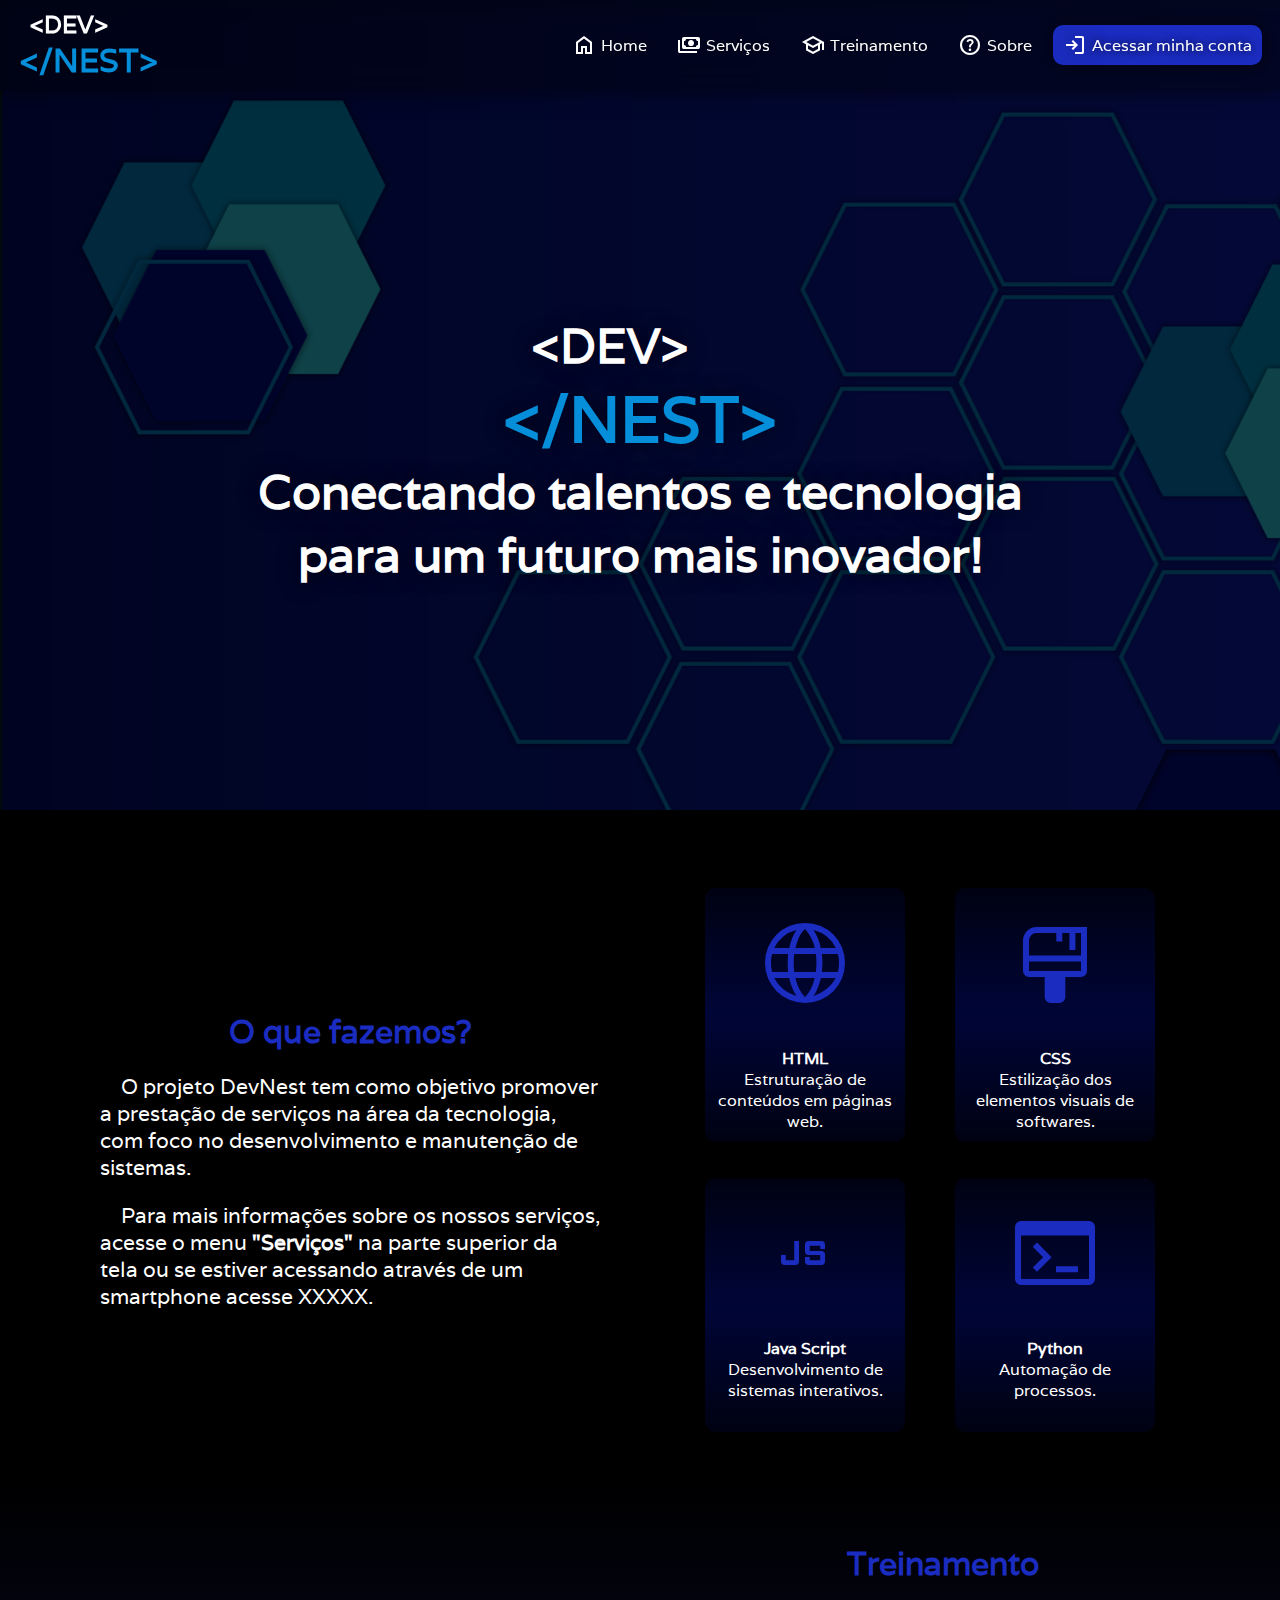
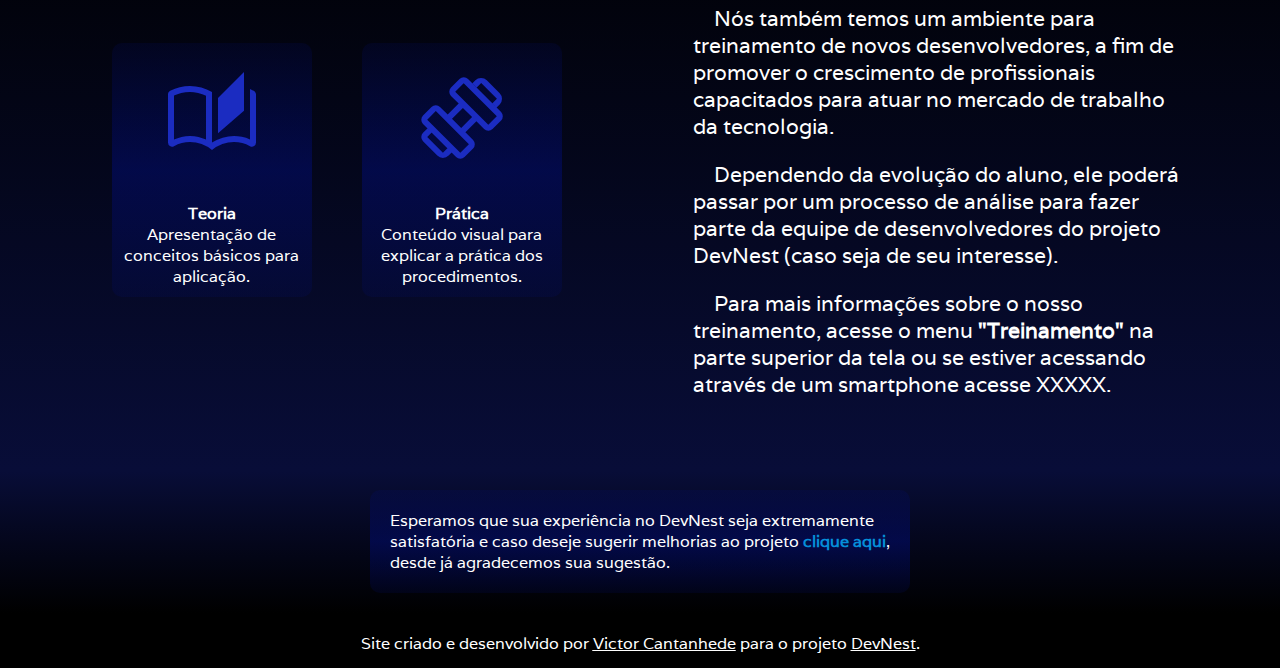
==== commit 8d5e42bf: "function serv indisp" ====
--- a/home.html
+++ b/home.html
@@ -26,11 +26,54 @@
 
             <!--MENUS DE NAVEGAÇÃO-->
             <nav class="menus">
-                <a href="home.html"><p>Home</p></a>
-                <a href="#"><p>Serviços</p></a>
-                <a href="#"><p>Treinamento</p></a>
-                <a href="#isobre"><p>Sobre</p></a>
-                <a href="#" id="btnAcessarConta"><p>Acessar minha conta</p></a>
+                <!---->
+                <!---->
+                <!---->
+                <a href="home.html" class="btnNav">
+                    <span class="material-symbols-outlined">
+                        home
+                    </span>
+                    <p>Home</p>
+                </a>
+                <!---->
+                <!---->
+                <!---->
+                <a href="#" class="btnNav" onclick="servicoIndisp()">
+                    <span class="material-symbols-outlined">
+                        payments
+                    </span>
+                    <p>Serviços</p>
+                </a>
+                <!---->
+                <!---->
+                <!---->
+                <a href="#" class="btnNav" onclick="servicoIndisp()">
+                    <span class="material-symbols-outlined">
+                        school
+                    </span>
+                    <p>Treinamento</p>
+                </a>
+                <!---->
+                <!---->
+                <!---->
+                <a href="#isobre" class="btnNav">
+                    <span class="material-symbols-outlined">
+                        help
+                    </span>
+                    <p>Sobre</p>
+                </a>
+                <!---->
+                <!---->
+                <!---->
+                <a href="#" id="btnAcessarConta" class="btnNav" onclick="servicoIndisp()">
+                    <span class="material-symbols-outlined">
+                        login
+                    </span>
+                    <p>Acessar minha conta</p>
+                </a>
+                <!---->
+                <!---->
+                <!---->
             </nav>
         </div>
     </header>
@@ -183,9 +226,10 @@
     <footer>
         <aside>
             <p>
-                Site criado e desenvolvido por <u>Victor Cantanhede</u> para o projeto <u>DevNest</u>.
+                Site criado e desenvolvido por <a href="https://github.com/Victor-Cantanhede" target="_blank" style="color: white;";><u>Victor Cantanhede</u></a> para o projeto <u>DevNest</u>.
             </p>
         </aside>
     </footer>
+    <script src="interactions.js"></script>
 </body>
 </html>--- a/estilos/acesso.css
+++ b/estilos/acesso.css
@@ -32,8 +32,8 @@
 /*BACKGROUND GERAL*/
 
 html, body {
-    height: 100vh;
-    width: 100vw;
+    height: 100dvh;
+    width: 100dvw;
     background-color: white;
 }
 
@@ -43,14 +43,15 @@
 
 /*BACKGROUND*/
     html, body {
-        background-image: url(../imagens/wallpaper-fundo001.png);
+        background-image: url(../imagens/wallpaper-fundo002.png);
         background-size: cover;
         background-repeat: no-repeat;
+        background-position: center center;
     }
 
 /*CONTAINER PRINCIPAL*/
     div.container {
-        width: 90vw;
+        width: 95vw;
         max-width: 300px;
         height: 70vh;
         padding: 15px;
--- a/estilos/home.css
+++ b/estilos/home.css
@@ -34,8 +34,8 @@
 /*BACKGROUND GERAL*/
 
 html, body {
-    height: 100vh;
-    width: 100vw;
+    height: 100dvh;
+    width: 100%;
     background-color: white;
     display: flex;
     flex-flow: column wrap;
--- a/estilos/home002.css
+++ b/estilos/home002.css
@@ -21,7 +21,7 @@
     --corpadrao006: #222222;
     --corpadrao007: #0a0a0a;
     --fundo-cards: linear-gradient(to bottom, #000f911f, #000e9162, #000f911f); /*background-image*/
-    --fundo-blur: rgba(0, 0, 0, 0.5);
+    --fundo-blur: rgba(0, 0, 0, 0.658);
     --box-shado001: 0px 0px 20px rgba(0, 0, 0, 0.60);
 }
 
@@ -34,7 +34,7 @@
 /*BACKGROUND GERAL*/
 
 html, body {
-    height: 100vh;
+    height: 100dvh;
     width: 100%;
     background-color: white;
     display: flex;
@@ -45,7 +45,7 @@
 
     /*BACKGROUND*/
     html, body {
-        background-image: url(../imagens/fundo002.jpg);
+        background-image: url(../imagens/wallpaper-fundo002.png);
         background-size: cover;
         background-repeat: no-repeat;
         background-attachment: fixed;
@@ -66,7 +66,7 @@
         flex-direction: row;
         justify-content: space-between;
         align-items: center;
-        background-color: var(--fundo-blur);
+        background-color: rgba(0, 0, 0, 0.815);
         backdrop-filter: blur(10px);
         box-shadow: var(--box-shado001);
         position: fixed;
@@ -93,7 +93,7 @@
 
     /*CABEÇALHO > MENUS*/
     nav.menus {
-        width: 600px;
+        width: 700px;
         display: flex;
         justify-content: space-between;
     }
@@ -117,6 +117,17 @@
         text-shadow: var(--box-shado001);
         box-shadow: var(--box-shado001);
         transition: 0.4s;
+    }
+
+    .btnNav {
+        display: flex;
+        flex-flow: row nowrap;
+        justify-content: space-evenly;
+        align-items: center;
+    }
+
+    .btnNav span {
+        margin-right: 5px;
     }
 
     nav.menus a#btnAcessarConta {
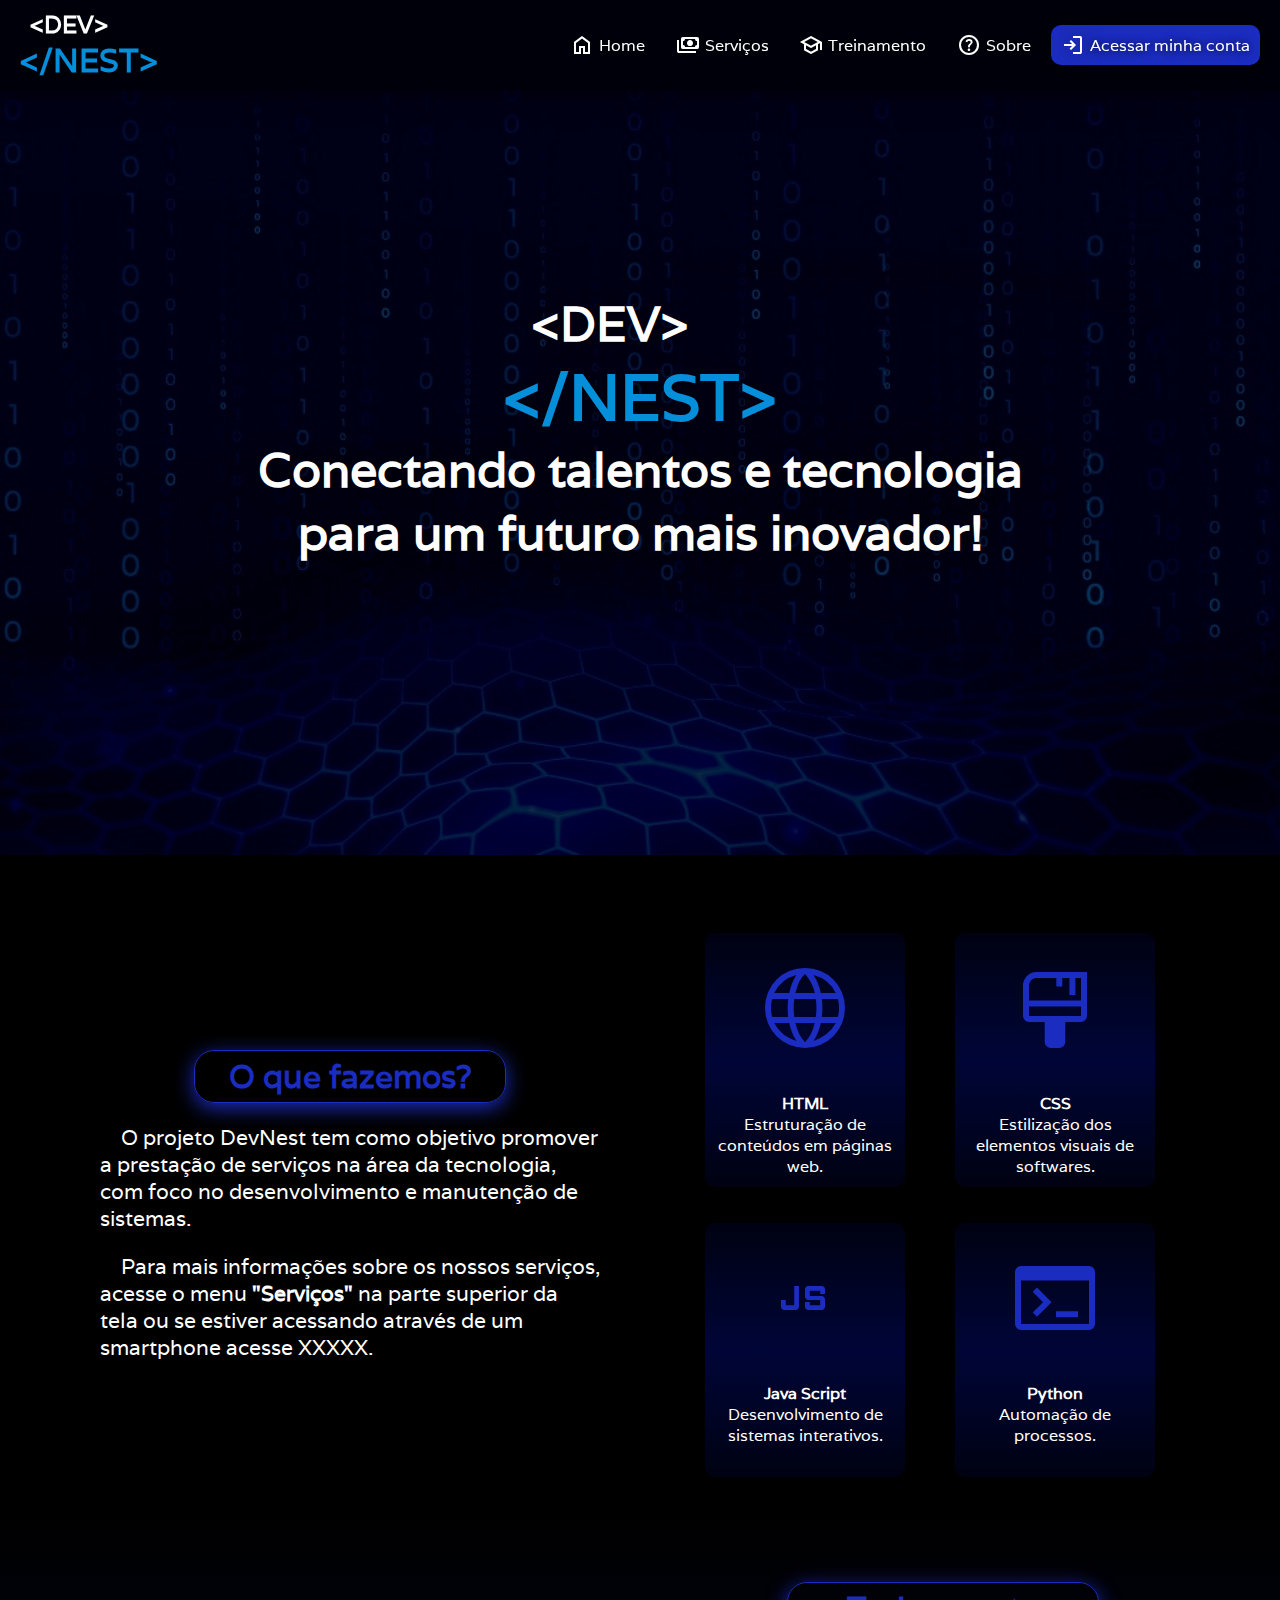
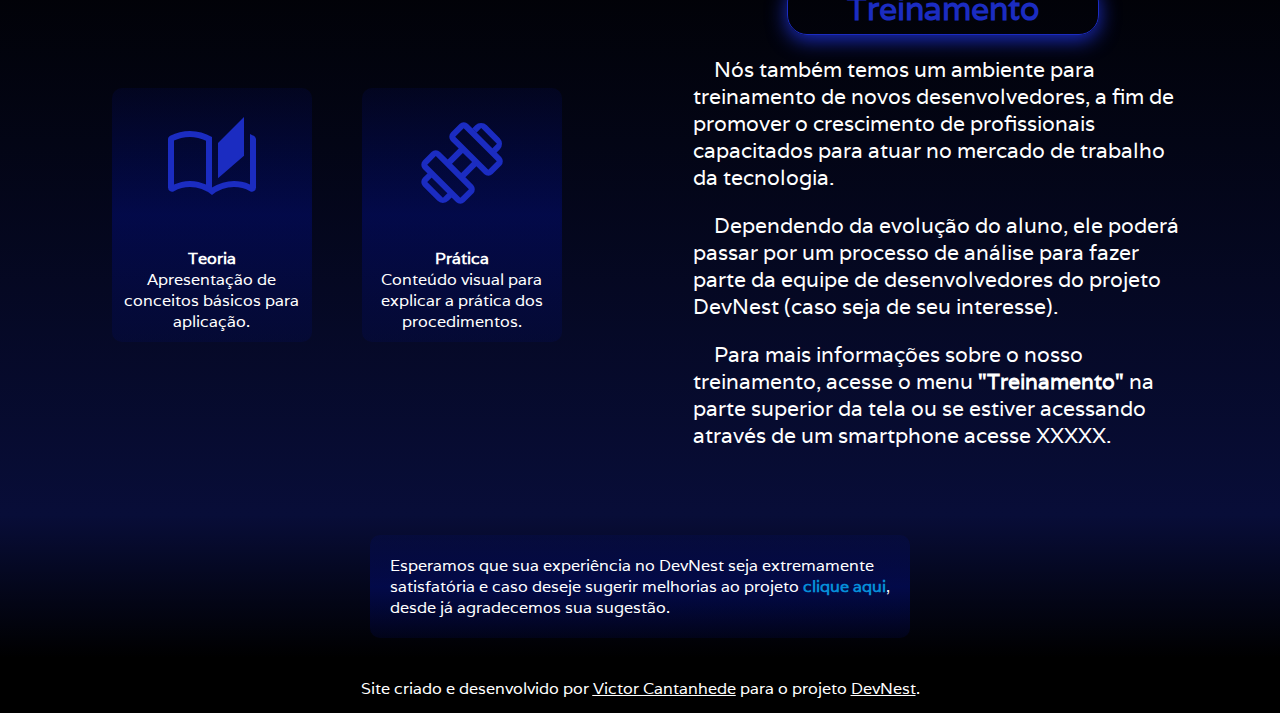
==== commit a9ff7574: "background att" ====
--- a/home.html
+++ b/home.html
@@ -217,7 +217,7 @@
         <!--FINAL DO CONTEÚDO-->
         <section class="final">
             <p>
-                Esperamos que sua experiência no DevNest seja extremamente satisfatória e caso deseje sugerir melhorias ao projeto <a href="#"><strong>clique aqui</strong></a>, desde já agradecemos sua sugestão.
+                Esperamos que sua experiência no DevNest seja extremamente satisfatória e caso deseje sugerir melhorias ao projeto <a href="#" onclick="servicoIndisp()"><strong>clique aqui</strong></a>, desde já agradecemos sua sugestão.
             </p>
         </section>
     </main>
--- a/estilos/home.css
+++ b/estilos/home.css
@@ -45,8 +45,9 @@
 
     /*BACKGROUND*/
     html, body {
-        background-image: url(../imagens/wallpaper-fundo001.png);
+        background-image: url(../imagens/fundo002.jpg);
         background-size: cover;
         background-repeat: no-repeat;
+        background-position: center bottom;
     }
 }--- a/estilos/home002.css
+++ b/estilos/home002.css
@@ -45,31 +45,32 @@
 
     /*BACKGROUND*/
     html, body {
-        background-image: url(../imagens/wallpaper-fundo002.png);
+        background-image: url(../imagens/fundo003.jpg);
         background-size: cover;
         background-repeat: no-repeat;
         background-attachment: fixed;
+        background-position: center bottom;
         display: flex;
         flex-flow: column nowrap;
     }
 
     /*CABEÇALHO*/
     header {
+        width: 100%;
         min-height: 90px;
+        position: fixed;
     }
 
     header div.cabecalho {
         height: 50px;
-        width: 97%;
         padding: 20px;
         display: flex;
         flex-direction: row;
         justify-content: space-between;
         align-items: center;
-        background-color: rgba(0, 0, 0, 0.815);
+        background-color: rgba(0, 0, 0, 0.507);
         backdrop-filter: blur(10px);
         box-shadow: var(--box-shado001);
-        position: fixed;
     }
 
     header div.cabecalho a {
@@ -78,6 +79,10 @@
         cursor: pointer;
     }
 
+    header div.logo {
+        /*xxxxxxx*/
+    }
+
     #logo01 {
         margin-left: 10px;
         font-size: 1.5em;
@@ -151,12 +156,12 @@
 
     /*CONTEÚDO SLOGAN*/
     main section.slogan {
-        min-height: 80vh;
+        min-height: 95vh;
         min-width: 100%;
         display: flex;
         justify-content: center;
         align-items: center;
-        background-color: rgba(0, 0, 0, 0.719);
+        background-color: rgba(0, 0, 0, 0.5);
     }
 
     div.slogan {
@@ -215,12 +220,18 @@
         display: flex;
         flex-flow: column nowrap;
         justify-content: center;
+        align-items: center;
     }
 
     main article.infoservicos h1 {
         font-size: 2em;
         color: var(--corpadrao001);
         text-align: center;
+        border: 1px solid var(--corpadrao001);
+        border-radius: 20px;
+        padding: 5px;
+        width: 300px;
+        box-shadow: 0px 5px 20px var(--corpadrao001);
     }
 
     main article.infoservicos p {
@@ -311,12 +322,18 @@
         display: flex;
         flex-flow: column nowrap;
         justify-content: center;
+        align-items: center;
     }
 
     section.sobretreinamento article.infotreinamento h1 {
         font-size: 2em;
         color: var(--corpadrao001);
         text-align: center;
+        border: 1px solid var(--corpadrao001);
+        border-radius: 20px;
+        padding: 5px;
+        width: 300px;
+        box-shadow: 0px 5px 20px var(--corpadrao001);
     }
 
     section.sobretreinamento article.infotreinamento p {
